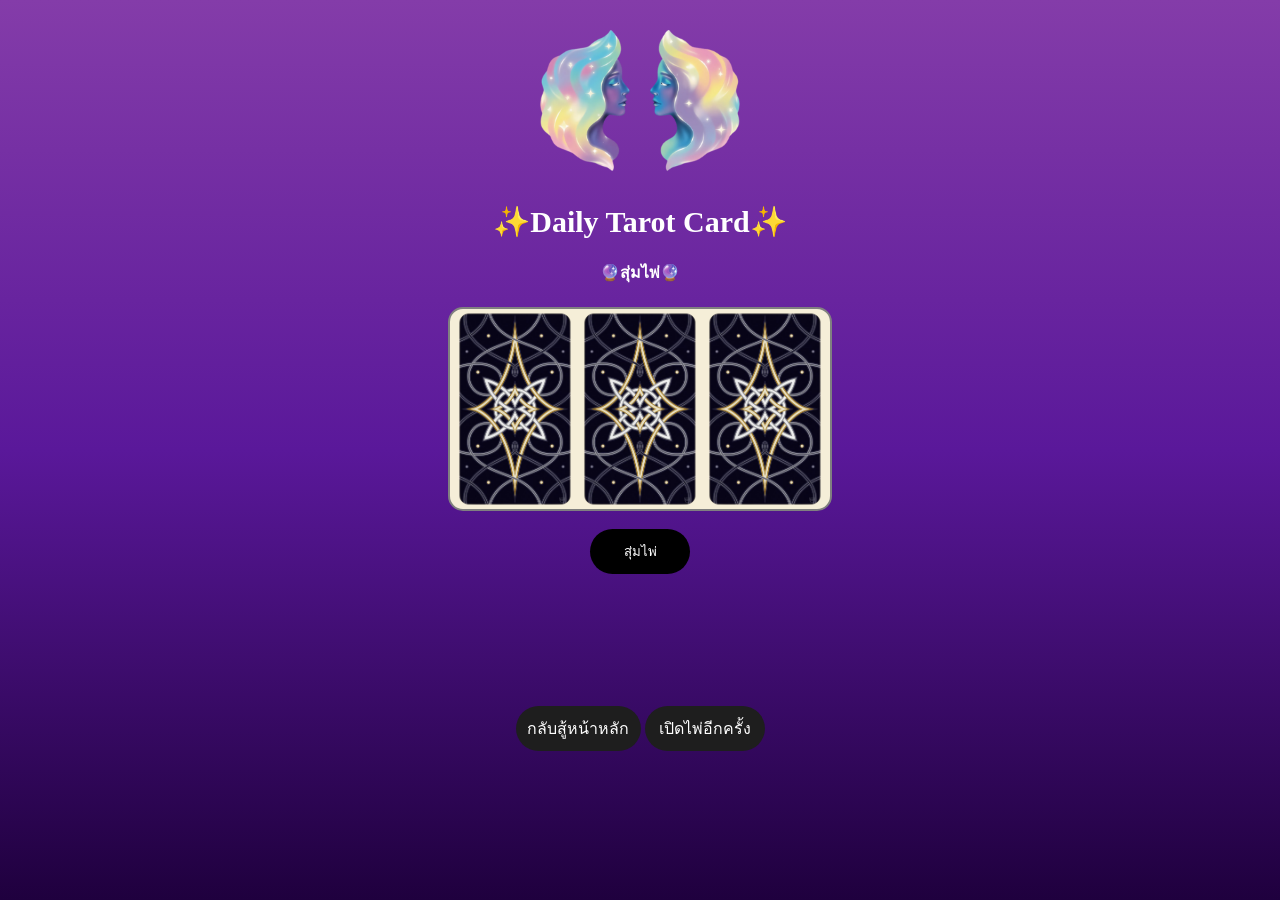
==== index.html @ 60b09a0e "Rename TarotDaily.html to index.html" ====
<!DOCTYPE html>
<html lang="th">

    <head>
    <meta charset="UTF-8"/>
        <title>Daily Tarot Card</title>
        <link rel="stylesheet" href="styles.css">
    </head>
    
    <body>
    <img src="head.png" width="200">
        
    <h1 class="head1" style = "font-size:30px">✨Daily Tarot Card✨</h1>
    <h4 id="drawText">🔮สุ่มไพ่🔮</h4>
        
    <div class="box" style="text-align: center;">
        <img id="card1" class="tarot-card" src="BGcard.png">
        <img id="card2" class="tarot-card" src="BGcard.png">
        <img id="card3" class="tarot-card" src="BGcard.png">
    </div>
        
    <br>
        
        <button id="drawButton" class="btn-random" onclick="randomCard()">สุ่มไพ่</button>
    
    <div class="meaningCard-box">
        <div class="grid-container">
            <div class="img-box1">
                <img class="imageMeaning" id="meaning-img1">
            </div>
            <div class="meaning-box1">
                <h3 id="meaning-name1"></h3>
                <p style="font-size: 0.8em; text-align: left;" id="meaning-card1"></p>
            </div>
        </div>
        
        <div class="grid-container">
            <div class="img-box2">
                <img class="imageMeaning" id="meaning-img2">
            </div>

            <div class="meaning-box2">
                <h3 id="meaning-name2"></h3>
                <p style="font-size: 0.8em; text-align: left;" id="meaning-card2"></p>
            </div>
        </div>
        
        <div class="grid-container">
            <div class="img-box3">
                <img class="imageMeaning" id="meaning-img3">
            </div>

            <div class="meaning-box">
                <h3 id="meaning-name3"></h3>
                <p style="font-size: 0.8em; text-align: left;" id="meaning-card3"></p>
            </div>
        </div>
    </div> <br>
        
    <div calss="btn-container">
        <a class="btn-homepage" href="Tarotreader.html">กลับสู้หน้าหลัก</a>
        <a class="btn-tryagain" href="TarotDaily.html">เปิดไพ่อีกครั้ง</a>
    </div>
    <br>
    <br>
        
        <script src="script.js"></script>
    </body>
</html>
---- styles.css ----
body{
  background:linear-gradient(
    #843ca9,
    #5a189a,
    #1f003e
  );
  color:white;
  text-align: center; 
  min-height:100vh;
  margin:0;
}

.menu {
  display: flex;
  flex-direction: column;
  align-items: center;
}

.btn-homepage{
  display: inline-block;
  justify-content: center;
  align-items: center;
  align-content: center;
  width: 125px;
  height: 45px;
  text-decoration: none;
  text-align: center;
  background: #1e1e1e;
  color: white;
  border-radius: 30px;
  transition: 0.3s;
}

.btn-homepage:hover {
   background:
    linear-gradient(
        #C3EEFA,
        #3366FF
    ); 
  color:black;
  transform: scale(1.05);
  border: 2px solid #89789a;
}

.btn-tryagain{
  display: inline-block;
  text-decoration: none;
  align-content: center;
  background: #1e1e1e;
  color: white;
  width: 120px;
  height: 45px;
  border:1px;
  border-radius: 30px;
  transition: 0.3s;
}

.btn-tryagain:hover {
   background:
    linear-gradient(
        #FFC2D1,
        #78A3D4
    ); 
  color:black;
  transform: scale(1.05);
  border: 2px solid #89789a;
}

.btn-container{
  gap: 10px;
  justify-content: center;
  align-items: center;
}

.tarot-btn {
  display: inline-block;
  background: #1e1e1e;
  color: white;
  padding: 75px 80px;
  border-radius: 30px;
  text-decoration: none;
  font-size: 18px;
  transition: 0.3s;
}

.tarot-btn:hover {
   background:
    linear-gradient(
        #e0aaff,
        #c77dff
    ); 
  color:white;
  transform: scale(1.05);
  border: 2px solid #89789a;
}

.ball{
  margin:0;
  border:0;
  padding:0;
}

.normal-text{
  text-align: center;
  margin: 0 auto;
  width: 230px;
  font-size: smaller;
  background:#f8f2ff;
  color: #1e1e1e;
  padding:20px;
  border-radius:20px;
  border: 2px solid #434242;
  opacity: 0.85;
}

.box{
  display:flex;
  width: 380px;
  height: 200px;
  border: 2px solid gray;
  background-color: #F5EED8;
  margin: auto;
  border-radius: 15px;
  justify-content:center;
  gap:5.5px;
  
}

.btn-random{
  width: 100px;
  height: 45px;
  border:1px;
  border-radius: 25px;
  background: #000000;
  color: white;
}

.btn-random:hover {
background:
    linear-gradient(
        #FFA9A9,
        #9379C2
    ); 
border: 2px solid #89789a;
color: black;
transform: scale(1.05);
transition: 0.3s;
}

.head1{
  margin-top: 0;
}

img{
    margin-bottom:0;
}

.box img{
  display:flex;
  justify-content:center;
  align-items:center;
  gap:5.5px;
}

.tarot-card {
    transition: transform 2s;
}

.flip {
    transform: rotateY(180deg) scaleX(-1);
}

.grid-container{
  display: grid;
  margin: 10px 0;
  width: 350px;
  grid-template-columns: 100px 1fr;
  
  gap: 15px;
}

.imageMeaning{
  width: 100px;
}

.meaningCard-box{
  display: flex;
  flex-direction: column;
  align-items: center;
  place-content: center;
}

h1{
  margin: 10px;
  margin-bottom: 20px;
}

h2{
  margin-top: 0;
}

h3{
  text-align: left;
  width: 250px;
  padding-top: 0%;
  padding-left: 0%;
  margin: 0%;
  
}
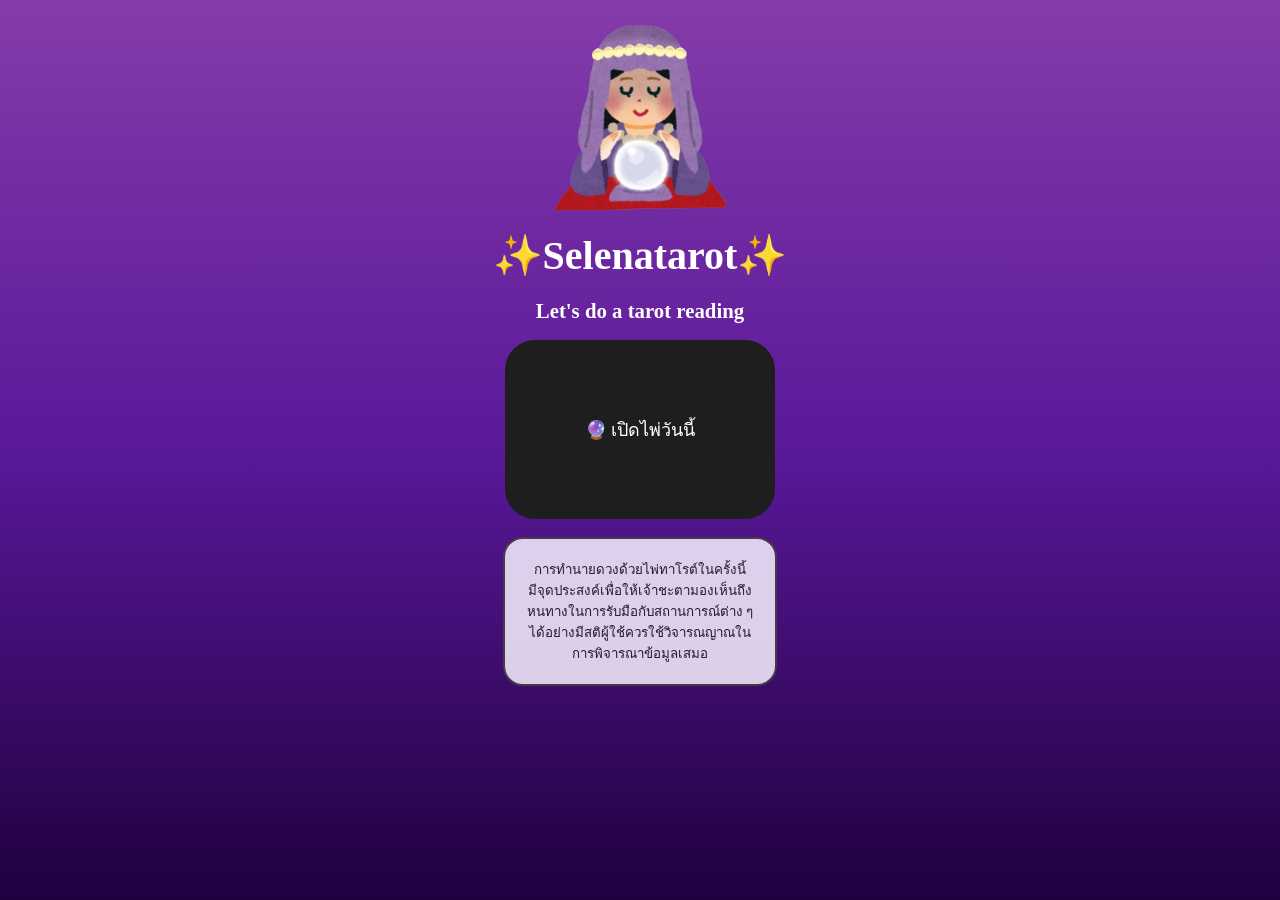
==== commit 3ff5a701: "Rename Tarotreader.html to index.html" ====
--- a/index.html
+++ b/index.html
@@ -1,69 +1,36 @@
 <!DOCTYPE html>
 <html lang="th">
-
-    <head>
-    <meta charset="UTF-8"/>
-        <title>Daily Tarot Card</title>
-        <link rel="stylesheet" href="styles.css">
-    </head>
-    
-    <body>
-    <img src="head.png" width="200">
-        
-    <h1 class="head1" style = "font-size:30px">✨Daily Tarot Card✨</h1>
-    <h4 id="drawText">🔮สุ่มไพ่🔮</h4>
-        
-    <div class="box" style="text-align: center;">
-        <img id="card1" class="tarot-card" src="BGcard.png">
-        <img id="card2" class="tarot-card" src="BGcard.png">
-        <img id="card3" class="tarot-card" src="BGcard.png">
-    </div>
-        
-    <br>
-        
-        <button id="drawButton" class="btn-random" onclick="randomCard()">สุ่มไพ่</button>
-    
-    <div class="meaningCard-box">
-        <div class="grid-container">
-            <div class="img-box1">
-                <img class="imageMeaning" id="meaning-img1">
-            </div>
-            <div class="meaning-box1">
-                <h3 id="meaning-name1"></h3>
-                <p style="font-size: 0.8em; text-align: left;" id="meaning-card1"></p>
-            </div>
-        </div>
-        
-        <div class="grid-container">
-            <div class="img-box2">
-                <img class="imageMeaning" id="meaning-img2">
-            </div>
-
-            <div class="meaning-box2">
-                <h3 id="meaning-name2"></h3>
-                <p style="font-size: 0.8em; text-align: left;" id="meaning-card2"></p>
-            </div>
-        </div>
-        
-        <div class="grid-container">
-            <div class="img-box3">
-                <img class="imageMeaning" id="meaning-img3">
-            </div>
-
-            <div class="meaning-box">
-                <h3 id="meaning-name3"></h3>
-                <p style="font-size: 0.8em; text-align: left;" id="meaning-card3"></p>
-            </div>
-        </div>
-    </div> <br>
-        
-    <div calss="btn-container">
-        <a class="btn-homepage" href="Tarotreader.html">กลับสู้หน้าหลัก</a>
-        <a class="btn-tryagain" href="TarotDaily.html">เปิดไพ่อีกครั้ง</a>
-    </div>
-    <br>
-    <br>
-        
-        <script src="script.js"></script>
-    </body>
+   <head>
+      <meta charset="UTF-8"/>
+      <title>SeleNatarot | ดูดวงรายวันไพ่ทาโรต์</title>
+      
+      
+   <link rel="stylesheet" href="styles.css">
+      
+   </head>
+   
+   
+   <body>
+      
+      <br>
+      <img class="ball" src="img1P.png" width="200">
+      <h1 style="font-size: 2.5em">✨Selenatarot✨</h1>
+      
+      <h2 style="font-size: 1.3em">
+         Let's do a tarot reading</h2>
+  
+      <p id="result"></p>
+      
+     <a href="TarotDaily.html" class="tarot-btn">
+  🔮 เปิดไพ่วันนี้
+      </a>
+      <br>
+      <br>
+     
+      <p class="normal-text">
+         การทำนายดวงด้วยไพ่ทาโรต์ในครั้งนี้<br>มีจุดประสงค์เพื่อให้เจ้าชะตามองเห็นถึง<br>
+         หนทางในการรับมือกับสถานการณ์ต่าง ๆ ได้อย่างมีสติผู้ใช้ควรใช้วิจารณญาณในการพิจารณาข้อมูลเสมอ
+      </p>
+      
+   </body>
 </html>
